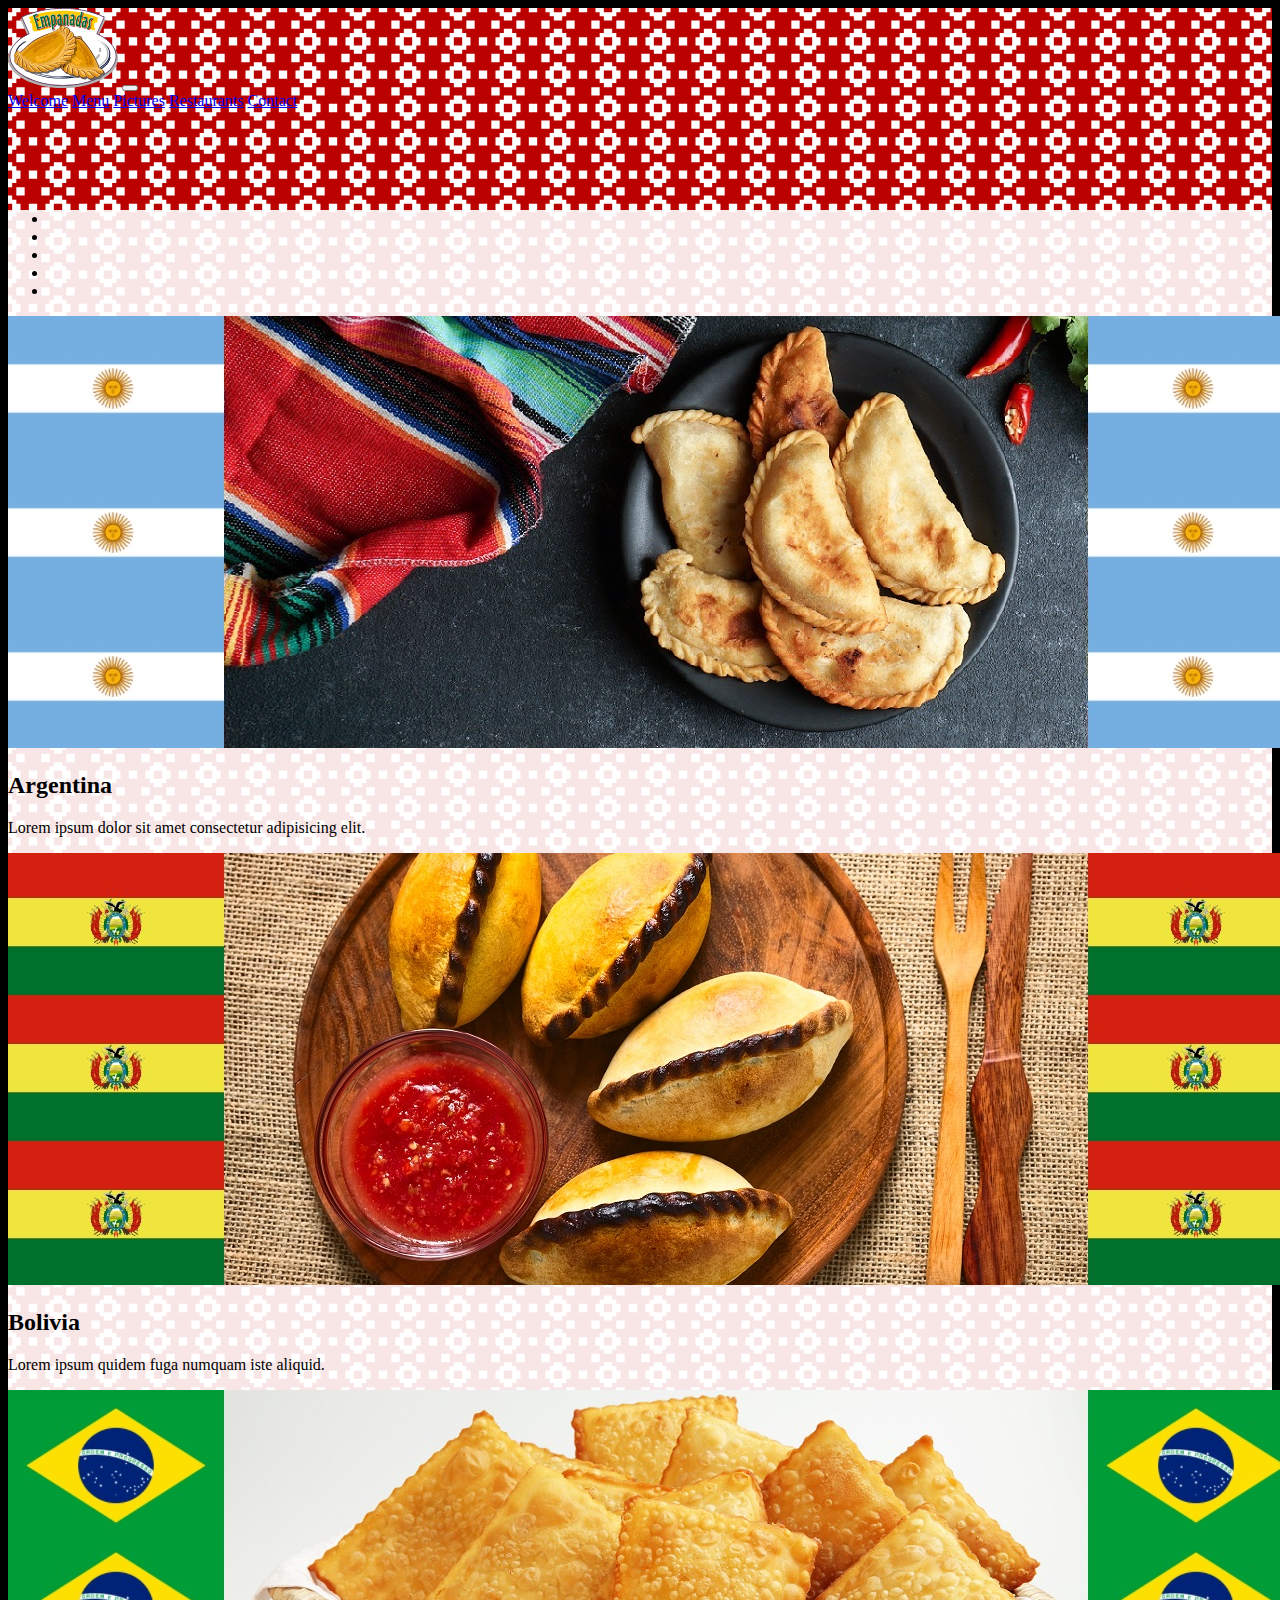
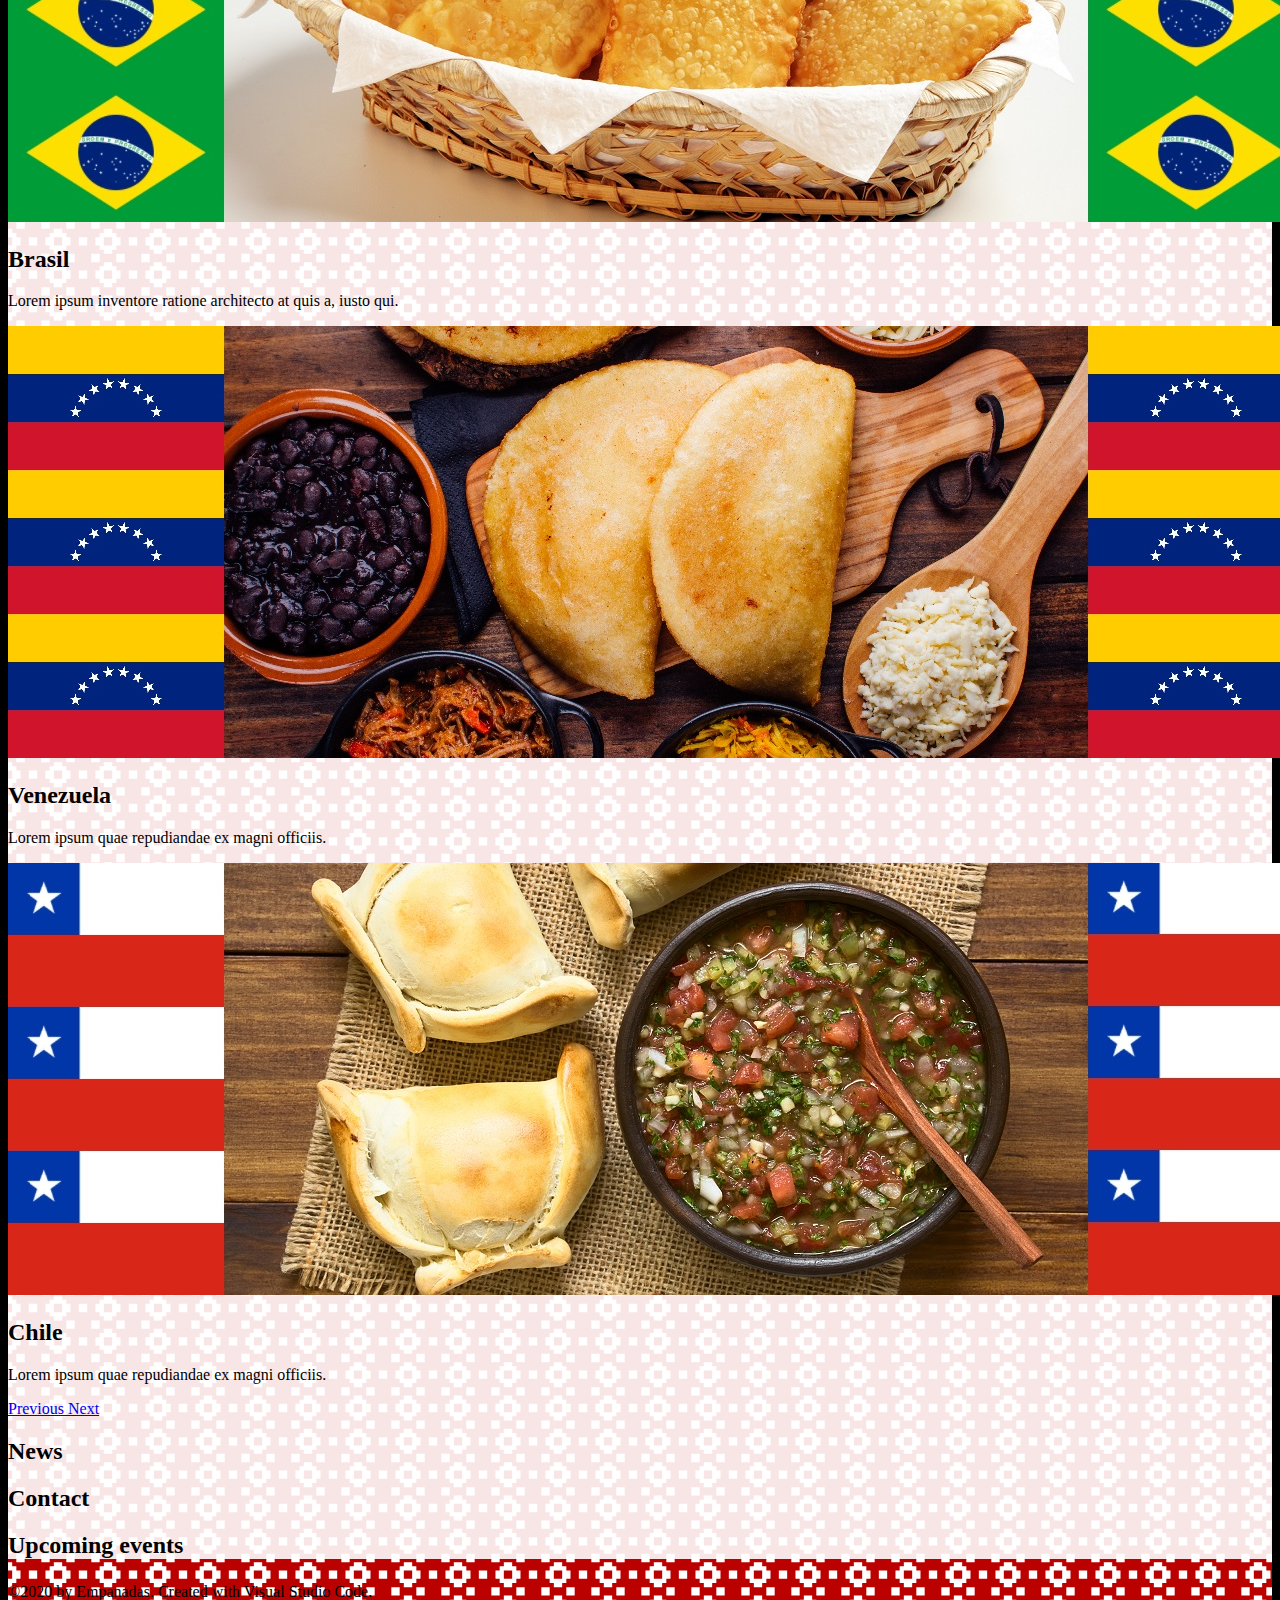
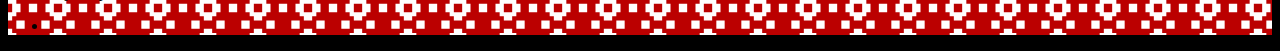
==== contact.html @ b18eea95 "Update to BS5beta" ====
<!DOCTYPE html>
<html lang="en">
    <head>
        <title>Empanadas Restaurant</title>
        <meta charset="utf-8" />

        <link rel="apple-touch-icon" sizes="180x180" href="apple-touch-icon.png">
        <link rel="icon" type="image/png" sizes="32x32" href="favicon-32x32.png">
        <link rel="icon" type="image/png" sizes="16x16" href="favicon-16x16.png">
        <link rel="manifest" href="site.webmanifest">

        <meta name="viewport" content="width=device-width, initial-scale=1.0">
        <link href="https://cdn.jsdelivr.net/npm/bootstrap@5.0.0-beta1/dist/css/bootstrap.min.css" rel="stylesheet" integrity="sha384-giJF6kkoqNQ00vy+HMDP7azOuL0xtbfIcaT9wjKHr8RbDVddVHyTfAAsrekwKmP1" crossorigin="anonymous">
        <link rel="stylesheet" href="https://cdnjs.cloudflare.com/ajax/libs/font-awesome/5.15.2/css/all.min.css" integrity="sha512-HK5fgLBL+xu6dm/Ii3z4xhlSUyZgTT9tuc/hSrtw6uzJOvgRr2a9jyxxT1ely+B+xFAmJKVSTbpM/CuL7qxO8w==" crossorigin="anonymous" />
        <link rel="stylesheet" href="style.css" />
        
    </head>

    <body class="container bg-image">

        <header class="container d-flex justify-content-center bg-light fixed-top">
            <nav class="navbar navbar-expand-md navbar-light bg-light d-flex">
                <a class="navbar-brand" href="#top"><img src="images/logo.svg" height="80px" alt="Logo Empanadas"></a>
                <button class="navbar-toggler" type="button" data-bs-toggle="collapse" data-bs-target="#navbarMenu" aria-controls="navbarMenu" aria-expanded="false" aria-label="Toggle navigation">
                    <span class="navbar-toggler-icon"></span>
                </button>
                <div class="collapse navbar-collapse" id="navbarMenu">
                    <div class="navbar-nav">
                        <a class="nav-item nav-link m-auto" href="index.html">Welcome</a>
                        <a class="nav-item nav-link m-auto" href="menu.html">Menu</a>
                        <a class="nav-item nav-link m-auto" href="pictures.html">Pictures</a>
                        <a class="nav-item nav-link m-auto" href="restaurants.html">Restaurants</a>
                        <a class="nav-item nav-link m-auto active" aria-current="page" href="contact.html">Contact</a>
                    </div>
                </div>
            </nav>
        </header>

        <main class="mask"> 
            <section id=banner>
                <div id="carouselBanner" class="carousel slide carousel-fade" data-bs-ride="carousel">
                    <!--INDICATORS-->
                    <ul class="carousel-indicators">
                        <li data-bs-target="#carouselBanner" data-bs-slide-to="0"></li>
                        <li data-bs-target="#carouselBanner" data-bs-slide-to="1"></li>
                        <li data-bs-target="#carouselBanner" data-bs-slide-to="2" class="active"></li>
                        <li data-bs-target="#carouselBanner" data-bs-slide-to="3"></li>
                        <li data-bs-target="#carouselBanner" data-bs-slide-to="4"></li>
                    </ul>
                    <!-- SLIDESHOW -->
                    <div class="carousel-inner">
                        <div class="carousel-item">
                            <img class="img-fluid w-100" src="images/empanada_tucumana_argentina-md.jpg" alt="Empanada Tucumana Argentina"/>
                            <div class="carousel-caption d-none d-md-block">
                                <h2>Argentina</h2>
                                <p>Lorem ipsum dolor sit amet consectetur adipisicing elit.</p>
                              </div>
                        </div>
                        <div class="carousel-item">
                            <img class="img-fluid w-100" src="images/empanada_saltena_bolivia-md.jpg" alt="Empanada Saltena Bolivia" />
                            <div class="carousel-caption d-none d-md-block">
                                <h2>Bolivia</h2>
                                <p>Lorem ipsum quidem fuga numquam iste aliquid.</p>
                              </div>
                        </div>
                        <div class="carousel-item active">
                            <img class="img-fluid w-100" src="images/empanada_pastel_brasil-md.jpg" alt="Empanada Pastel Brasil" />
                            <div class="carousel-caption d-none d-md-block">
                                <h2>Brasil</h2>
                                <p>Lorem ipsum inventore ratione architecto at quis a, iusto qui.</p>
                              </div>
                        </div>
                        <div class="carousel-item">
                            <img class="img-fluid w-100" src="images/empanada_pabelloncriollo_venezuela-md.jpg" alt="Empanada Pabellon Criollo Venezuela" />
                            <div class="carousel-caption d-none d-md-block">
                                <h2>Venezuela</h2>
                                <p>Lorem ipsum quae repudiandae ex magni officiis.</p>
                              </div>
                        </div>
                        <div class="carousel-item">
                            <img class="img-fluid w-100" src="images/empanada_pino_chile-md.jpg" alt="Empanada Pino Chile" />
                            <div class="carousel-caption d-none d-md-block">
                                <h2>Chile</h2>
                                <p>Lorem ipsum quae repudiandae ex magni officiis.</p>
                              </div>
                        </div>
                    </div>
                    <!--CONTROLS-->
                    <a class="carousel-control-prev" href="#carouselBanner" role="button" data-bs-slide="prev">
                        <span class="carousel-control-prev-icon" aria-hidden="true"></span>
                        <span class="sr-only">Previous</span>
                    </a>
                    <a class="carousel-control-next" href="#carouselBanner" role="button" data-bs-slide="next">
                        <span class="carousel-control-next-icon" aria-hidden="true"></span>
                        <span class="sr-only">Next</span>
                    </a>
                </div>
            </section>

            <section class="container" id=middle>
                <div class="row text-dark">
                    <aside class="col-12 col-md-3 order-2 order-md-1 p-2" id=news>
                        <h2 class="text-center">News</h2>
                    </aside>
                    <article class="col-12 col-md order-1 order-md-2 p-2" id=aboutus>
                        <div class="row">
                            <h2 class="text-center">Contact</h2>
                        </div>
                    </article>
                    <aside class="col-12 col-md-3 order-3 order-md-3 p-2" id=events>
                        <h2 class="text-center">Upcoming events</h2>
                    </aside>
                </div>
            </section>
        </main>

        <footer class="container bg-light fixed-bottom">
            <div class="row text-center">
                <div class="col text-dark">
                    <p>©2020 by Empanadas. Created with Visual Studio Code.</p>
                </div>
                <div class="col text-dark">
                    <ul class="list-unstyled list-inline">
                        <li class="list-inline-item">
                            <a class="btn-floating btn-sm text-dark" href="https://www.facebook.com"><i class="fab fa-facebook"></i></a>
                            <a class="btn-floating btn-sm text-dark" href="https://www.twitter.com"><i class="fab fa-twitter"></i></a>
                            <a class="btn-floating btn-sm text-dark" href="https://www.instagram.com"><i class="fab fa-instagram"></i></a>
                            <a class="btn-floating btn-sm text-dark" href="https://www.youtube.com"><i class="fab fa-youtube"></i></a>
                        </li>
                    </ul>
                </div>
            </div>
        </footer>

        <script src="https://code.jquery.com/jquery-3.2.1.slim.min.js" integrity="sha384-KJ3o2DKtIkvYIK3UENzmM7KCkRr/rE9/Qpg6aAZGJwFDMVNA/GpGFF93hXpG5KkN" crossorigin="anonymous"></script>
        <script src="https://cdn.jsdelivr.net/npm/@popperjs/core@2.5.4/dist/umd/popper.min.js" integrity="sha384-q2kxQ16AaE6UbzuKqyBE9/u/KzioAlnx2maXQHiDX9d4/zp8Ok3f+M7DPm+Ib6IU" crossorigin="anonymous"></script>
        <script src="https://cdn.jsdelivr.net/npm/bootstrap@5.0.0-beta1/dist/js/bootstrap.min.js" integrity="sha384-pQQkAEnwaBkjpqZ8RU1fF1AKtTcHJwFl3pblpTlHXybJjHpMYo79HY3hIi4NKxyj" crossorigin="anonymous"></script>
    </body>
</html>
---- style.css ----
html {
    background: black;
}
body {
    background: url(images/background_inca.svg);
    background-repeat: repeat;
    background-size: 200px 200px;
}

main {
    margin-top: 100px;
    margin-bottom: 24px;
}


@media screen and (max-width: 767.98px) {
    main {
      margin-top: 106px;
      margin-bottom:88px;
    }
}

.mask {
    background-color: rgba(255, 255, 255, 0.9)
}
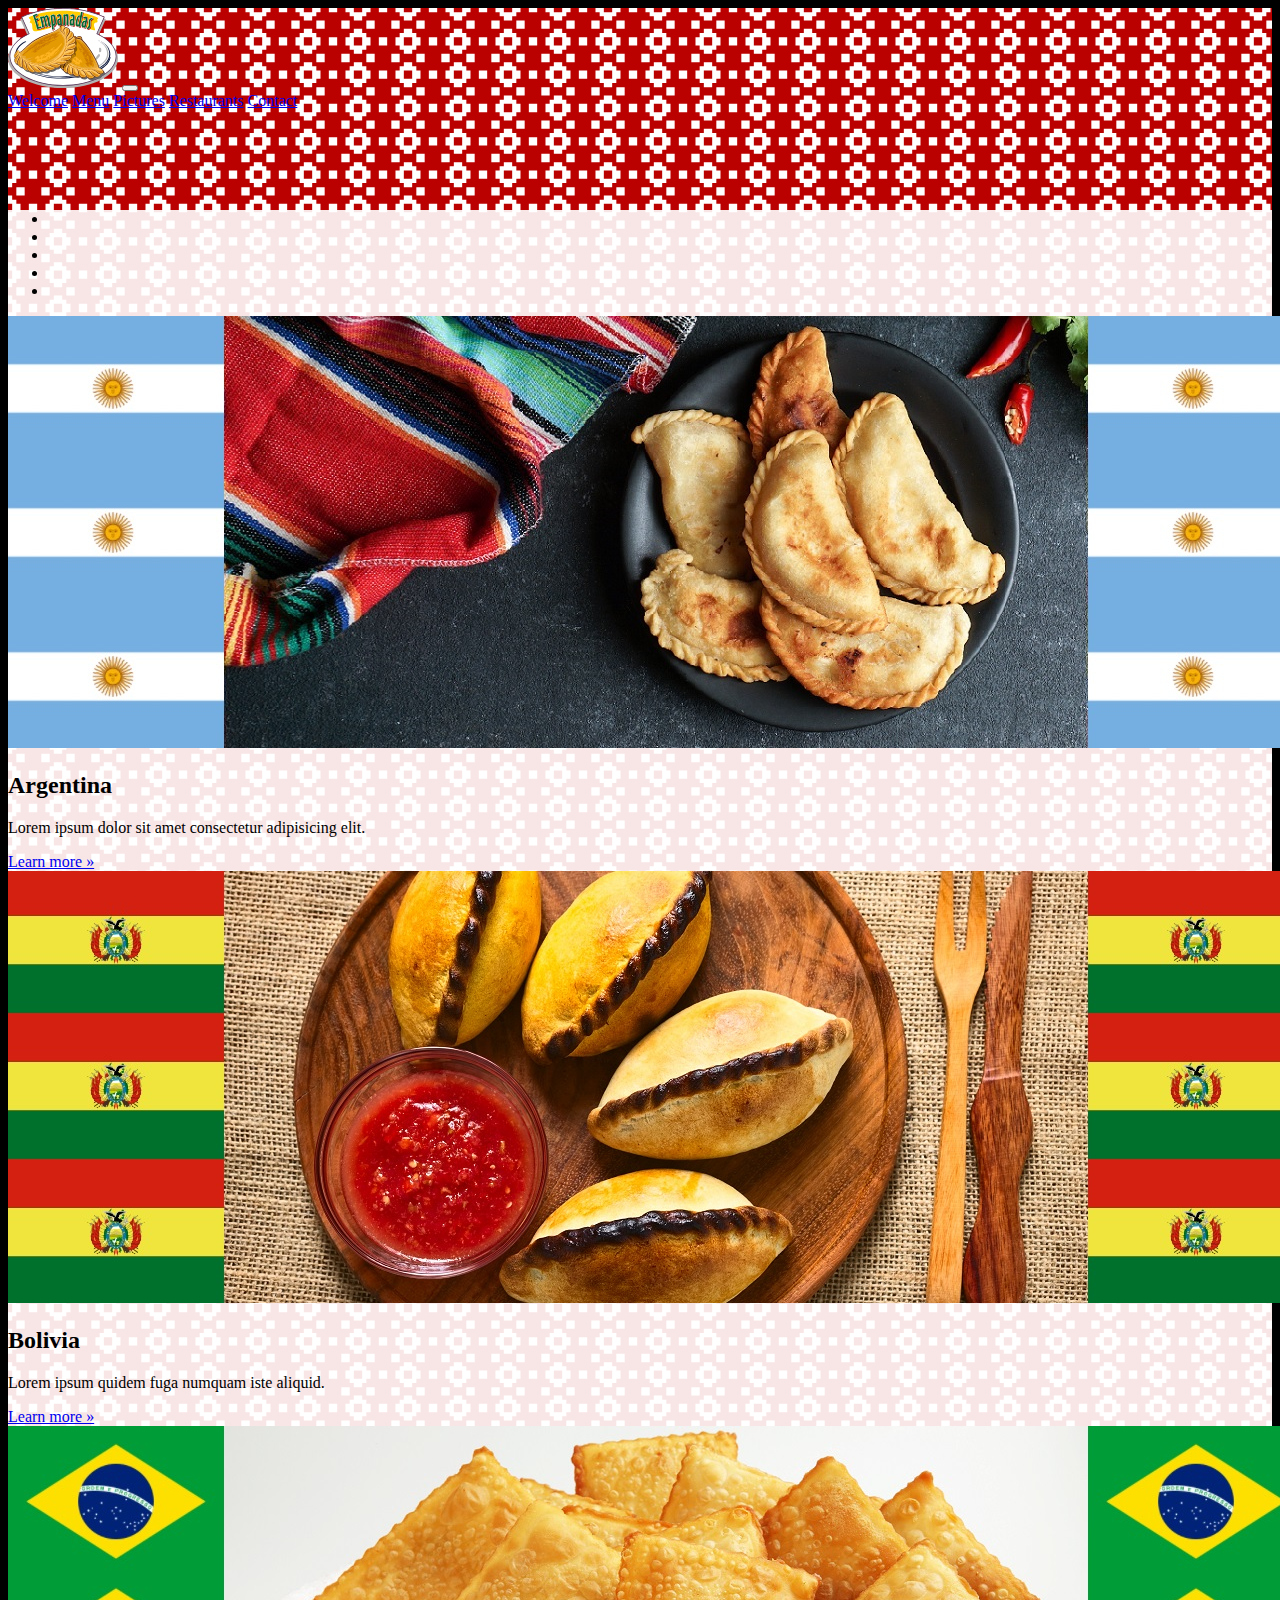
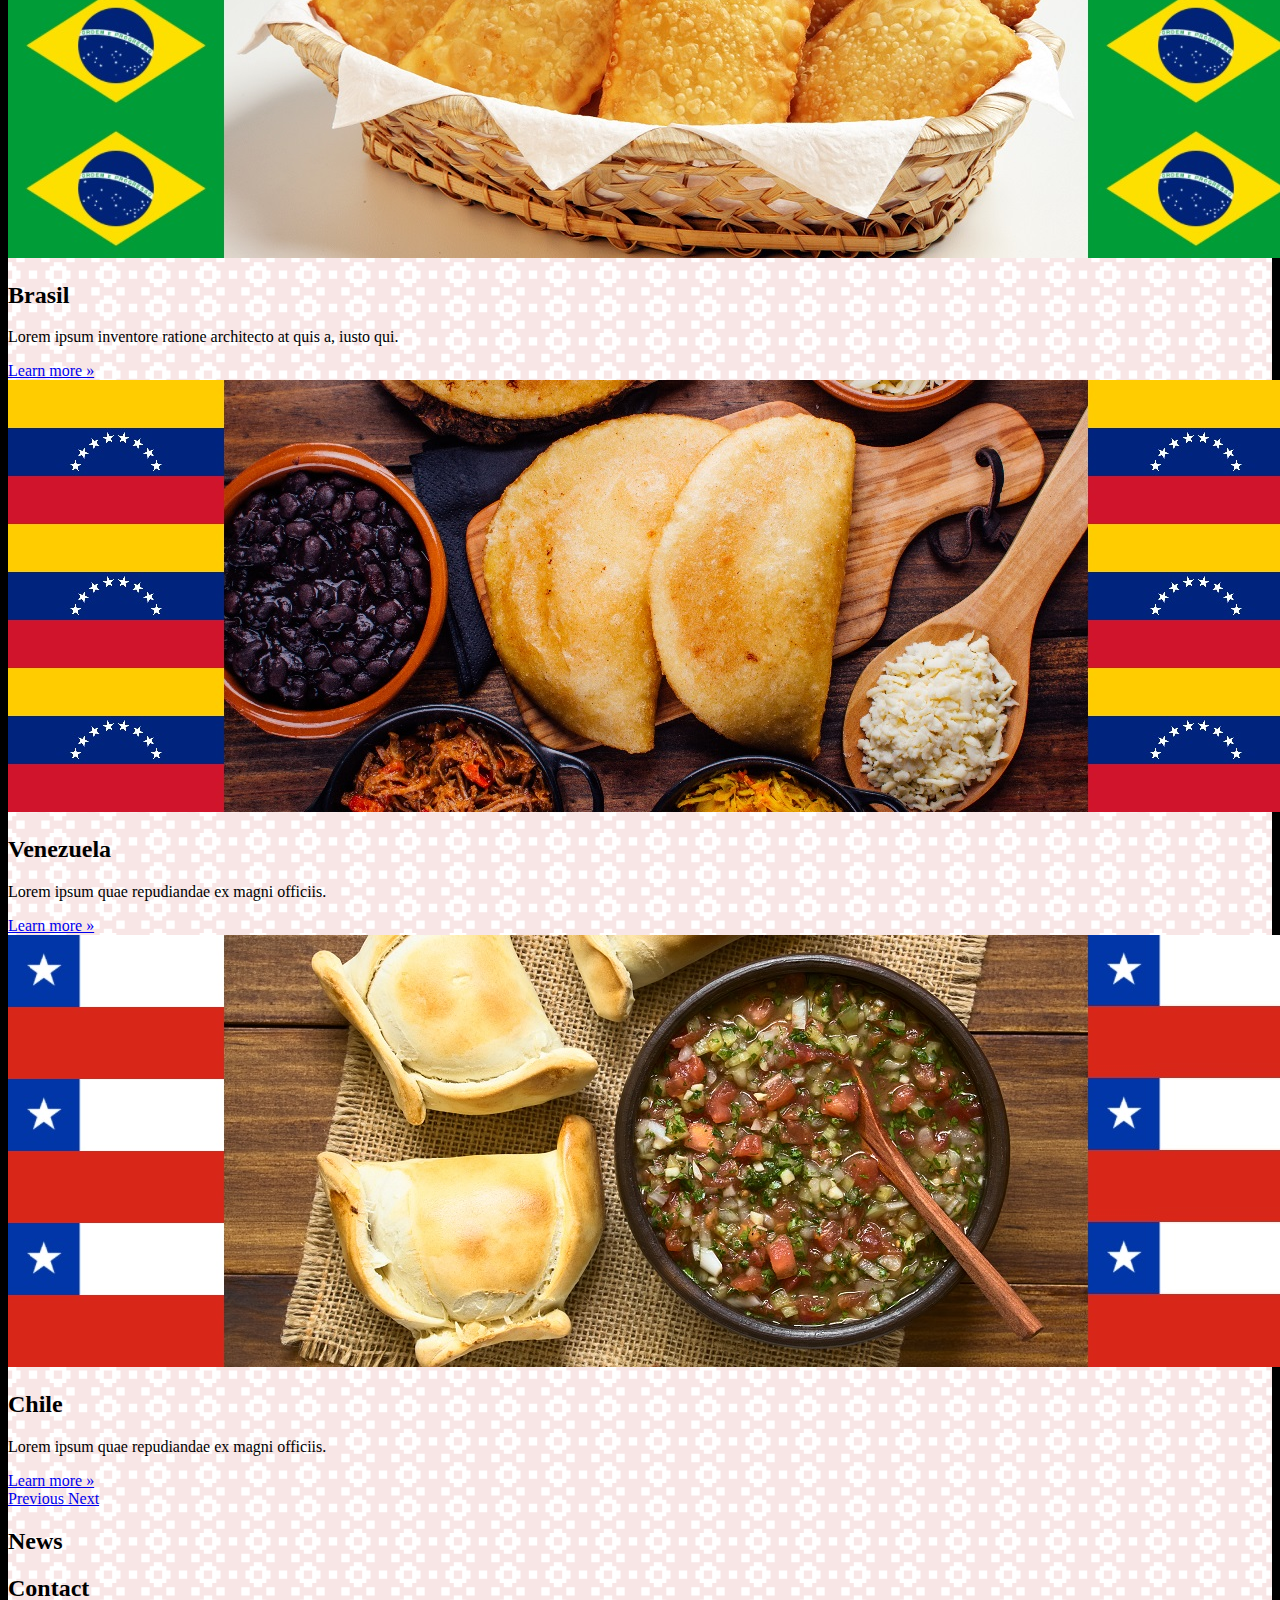
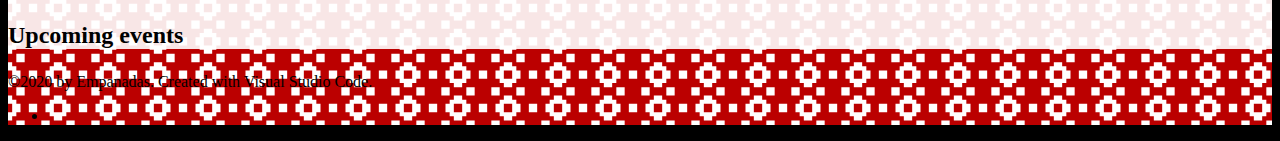
==== commit 7b27b5d2: "Add content to Events, News and Pictures with pagination" ====
--- a/contact.html
+++ b/contact.html
@@ -4,10 +4,10 @@
         <title>Empanadas Restaurant</title>
         <meta charset="utf-8" />
 
-        <link rel="apple-touch-icon" sizes="180x180" href="apple-touch-icon.png">
-        <link rel="icon" type="image/png" sizes="32x32" href="favicon-32x32.png">
-        <link rel="icon" type="image/png" sizes="16x16" href="favicon-16x16.png">
-        <link rel="manifest" href="site.webmanifest">
+        <link rel="apple-touch-icon" sizes="180x180" href="icons/apple-touch-icon.png">
+        <link rel="icon" type="image/png" sizes="32x32" href="icons/favicon-32x32.png">
+        <link rel="icon" type="image/png" sizes="16x16" href="icons/favicon-16x16.png">
+        <link rel="manifest" href="icons/site.webmanifest">
 
         <meta name="viewport" content="width=device-width, initial-scale=1.0">
         <link href="https://cdn.jsdelivr.net/npm/bootstrap@5.0.0-beta1/dist/css/bootstrap.min.css" rel="stylesheet" integrity="sha384-giJF6kkoqNQ00vy+HMDP7azOuL0xtbfIcaT9wjKHr8RbDVddVHyTfAAsrekwKmP1" crossorigin="anonymous">
@@ -37,14 +37,14 @@
         </header>
 
         <main class="mask"> 
-            <section id=banner>
+            <section id=jumbotron>
                 <div id="carouselBanner" class="carousel slide carousel-fade" data-bs-ride="carousel">
                     <!--INDICATORS-->
                     <ul class="carousel-indicators">
                         <li data-bs-target="#carouselBanner" data-bs-slide-to="0"></li>
                         <li data-bs-target="#carouselBanner" data-bs-slide-to="1"></li>
-                        <li data-bs-target="#carouselBanner" data-bs-slide-to="2" class="active"></li>
-                        <li data-bs-target="#carouselBanner" data-bs-slide-to="3"></li>
+                        <li data-bs-target="#carouselBanner" data-bs-slide-to="2"></li>
+                        <li data-bs-target="#carouselBanner" data-bs-slide-to="3" class="active"></li>
                         <li data-bs-target="#carouselBanner" data-bs-slide-to="4"></li>
                     </ul>
                     <!-- SLIDESHOW -->
@@ -52,36 +52,41 @@
                         <div class="carousel-item">
                             <img class="img-fluid w-100" src="images/empanada_tucumana_argentina-md.jpg" alt="Empanada Tucumana Argentina"/>
                             <div class="carousel-caption d-none d-md-block">
-                                <h2>Argentina</h2>
+                                <h2 class="display-3">Argentina</h2>
                                 <p>Lorem ipsum dolor sit amet consectetur adipisicing elit.</p>
+                                <a class="btn btn-light btn-md" href="index.html#argentina" role="button">Learn more »</a>
                               </div>
                         </div>
                         <div class="carousel-item">
                             <img class="img-fluid w-100" src="images/empanada_saltena_bolivia-md.jpg" alt="Empanada Saltena Bolivia" />
                             <div class="carousel-caption d-none d-md-block">
-                                <h2>Bolivia</h2>
+                                <h2 class="display-3">Bolivia</h2>
                                 <p>Lorem ipsum quidem fuga numquam iste aliquid.</p>
+                                <a class="btn btn-light btn-md" href="index.html#bolivia" role="button">Learn more »</a>
+                              </div>
+                        </div>
+                        <div class="carousel-item">
+                            <img class="img-fluid w-100" src="images/empanada_pastel_brasil-md.jpg" alt="Empanada Pastel Brasil" />
+                            <div class="carousel-caption d-none d-md-block">
+                                <h2 class="display-3">Brasil</h2>
+                                <p>Lorem ipsum inventore ratione architecto at quis a, iusto qui.</p>
+                                <a class="btn btn-light btn-md" href="index.html#brasil" role="button">Learn more »</a>
                               </div>
                         </div>
                         <div class="carousel-item active">
-                            <img class="img-fluid w-100" src="images/empanada_pastel_brasil-md.jpg" alt="Empanada Pastel Brasil" />
-                            <div class="carousel-caption d-none d-md-block">
-                                <h2>Brasil</h2>
-                                <p>Lorem ipsum inventore ratione architecto at quis a, iusto qui.</p>
-                              </div>
-                        </div>
-                        <div class="carousel-item">
                             <img class="img-fluid w-100" src="images/empanada_pabelloncriollo_venezuela-md.jpg" alt="Empanada Pabellon Criollo Venezuela" />
                             <div class="carousel-caption d-none d-md-block">
-                                <h2>Venezuela</h2>
+                                <h2 class="display-3">Venezuela</h2>
                                 <p>Lorem ipsum quae repudiandae ex magni officiis.</p>
+                                <a class="btn btn-light btn-md" href="index.html#venezuela" role="button">Learn more »</a>
                               </div>
                         </div>
                         <div class="carousel-item">
                             <img class="img-fluid w-100" src="images/empanada_pino_chile-md.jpg" alt="Empanada Pino Chile" />
                             <div class="carousel-caption d-none d-md-block">
-                                <h2>Chile</h2>
+                                <h2 class="display-3">Chile</h2>
                                 <p>Lorem ipsum quae repudiandae ex magni officiis.</p>
+                                <a class="btn btn-light btn-md" href="index.html#chile" role="button">Learn more »</a>
                               </div>
                         </div>
                     </div>
--- a/style.css
+++ b/style.css
@@ -16,7 +16,7 @@
 @media screen and (max-width: 767.98px) {
     main {
       margin-top: 106px;
-      margin-bottom:88px;
+      margin-bottom: 64px;
     }
 }
 
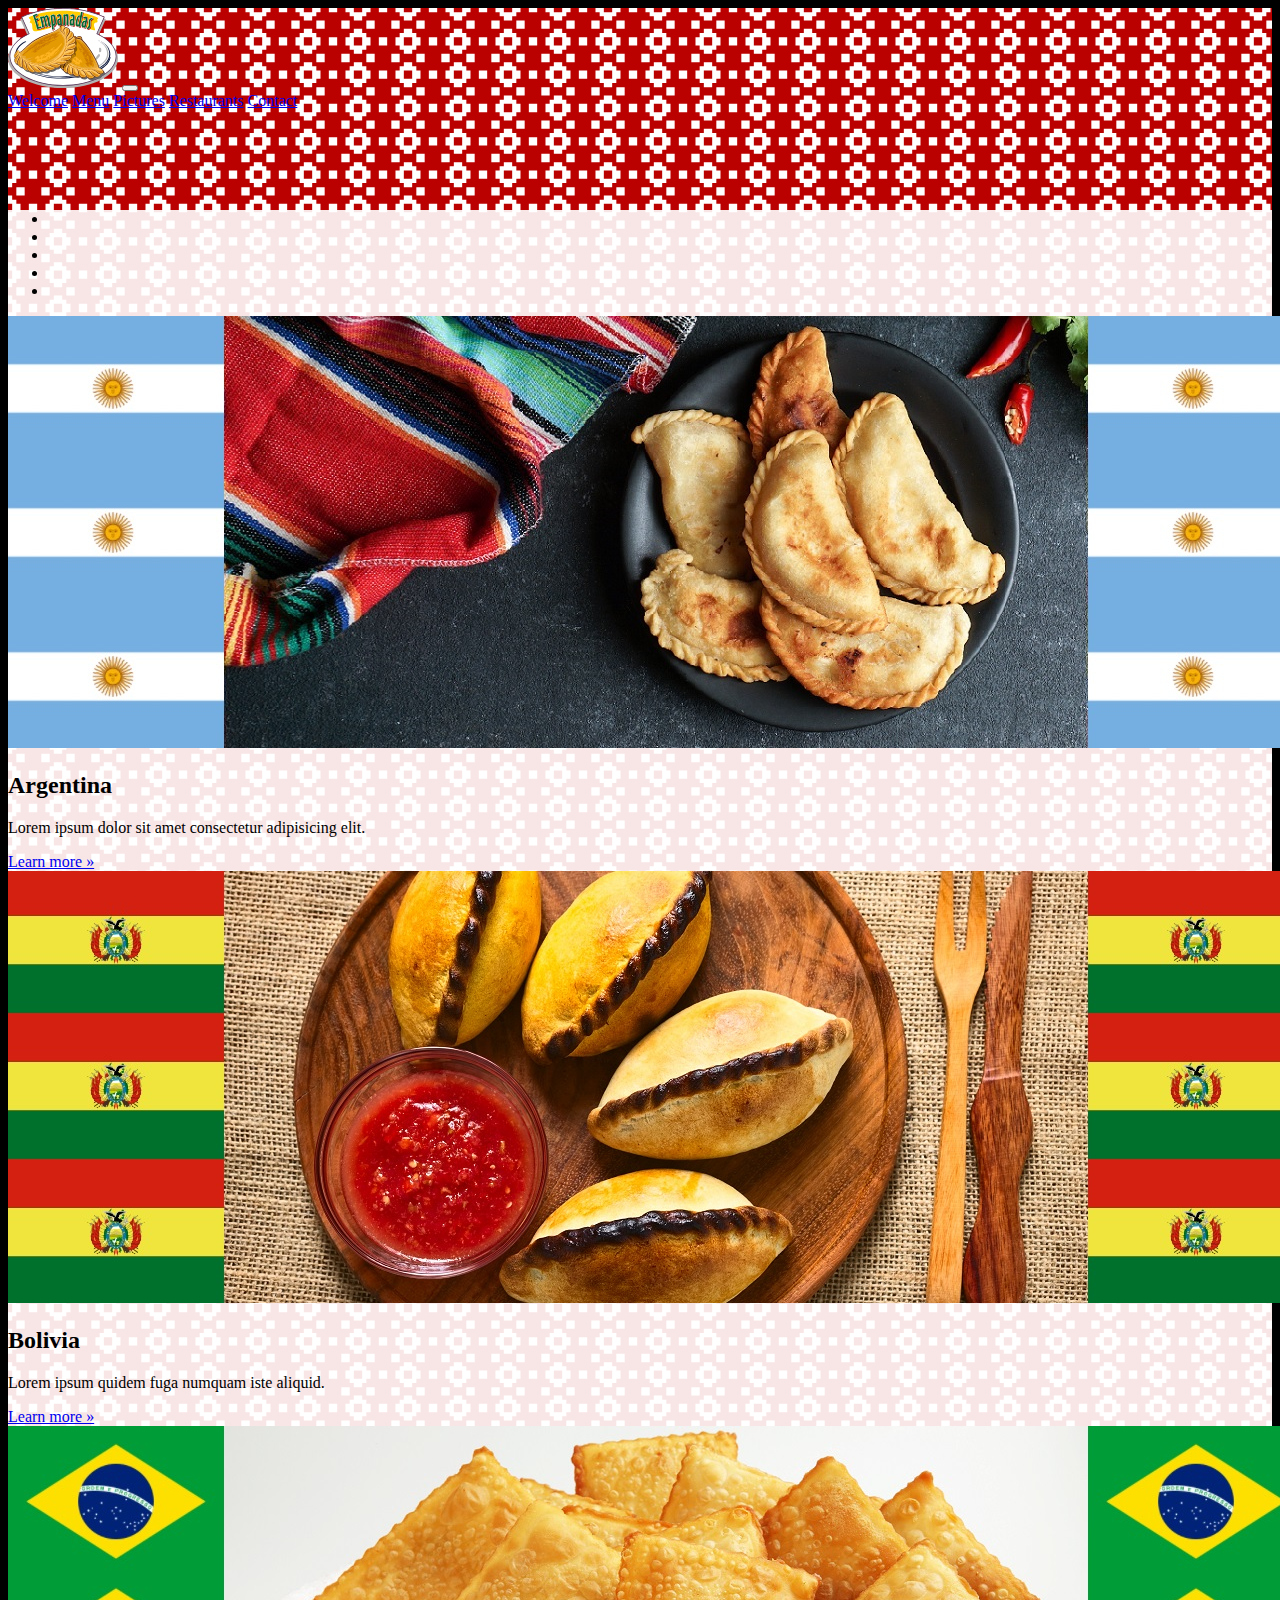
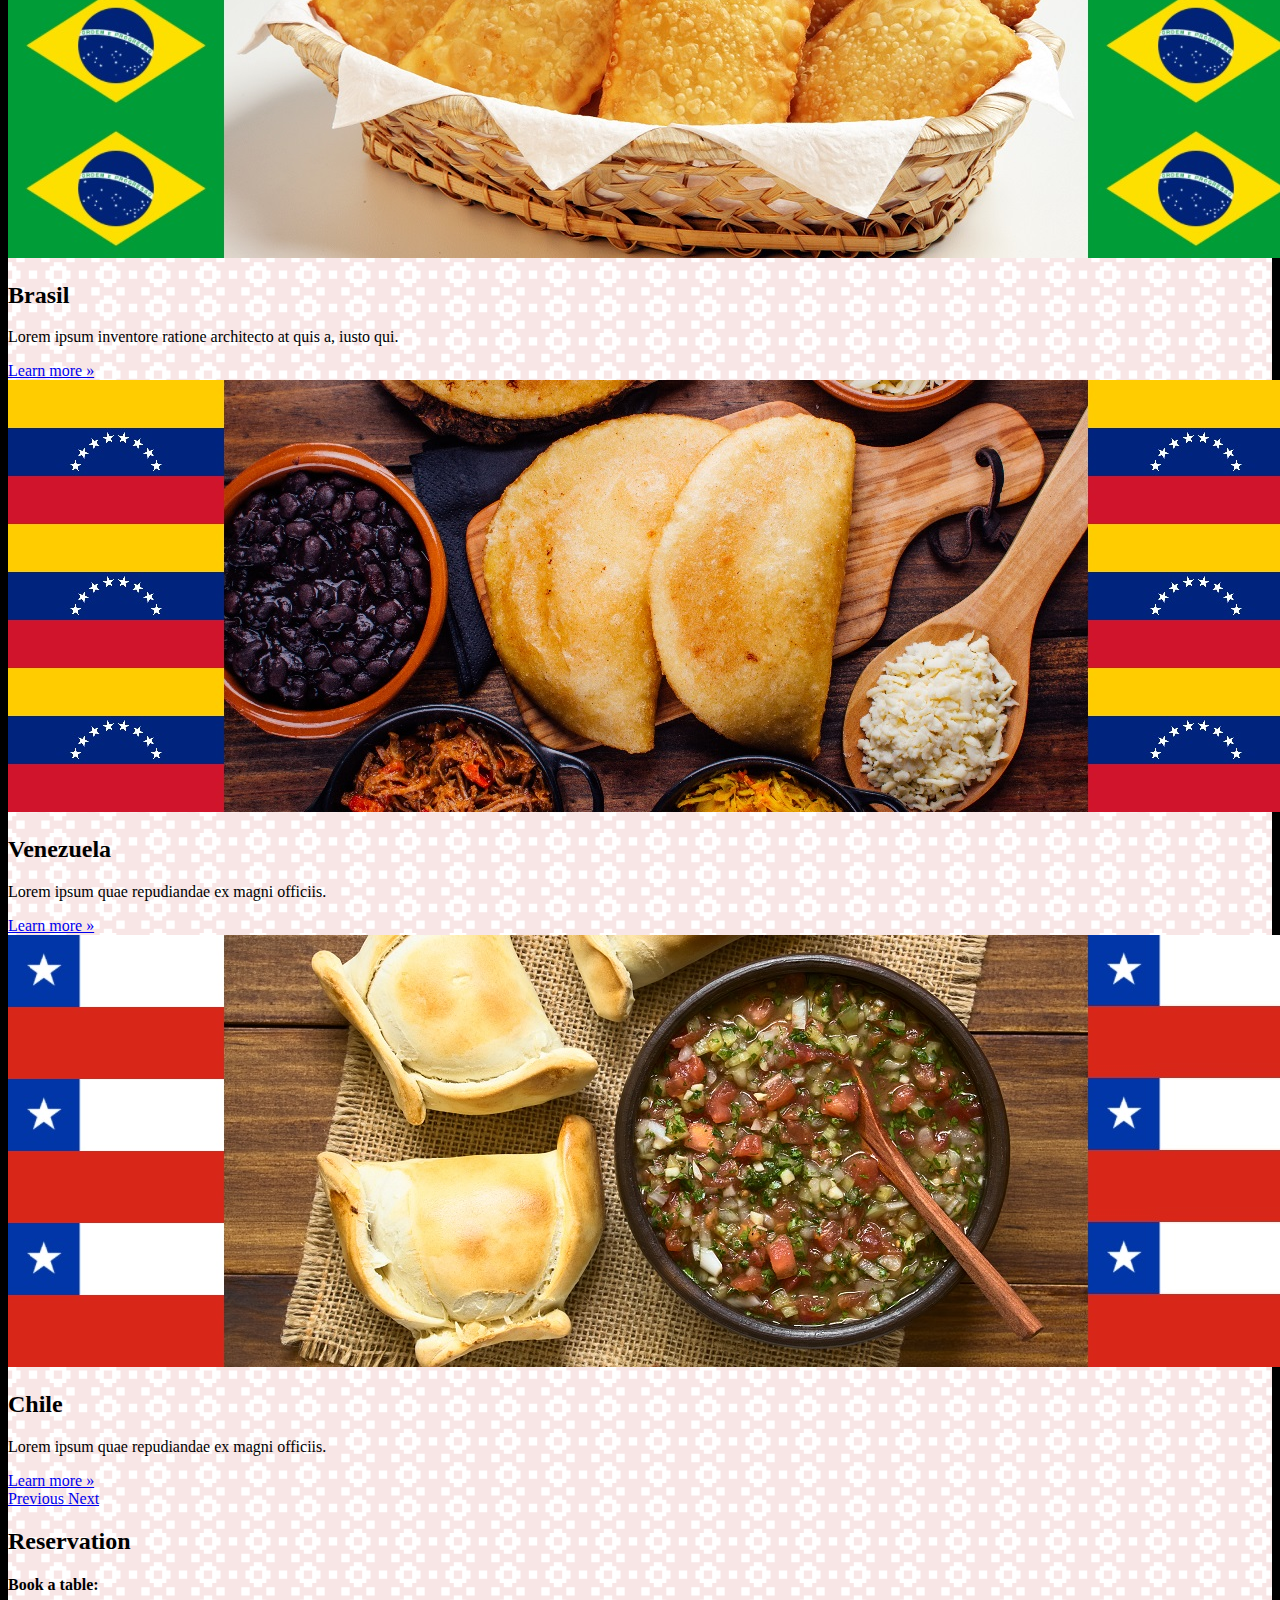
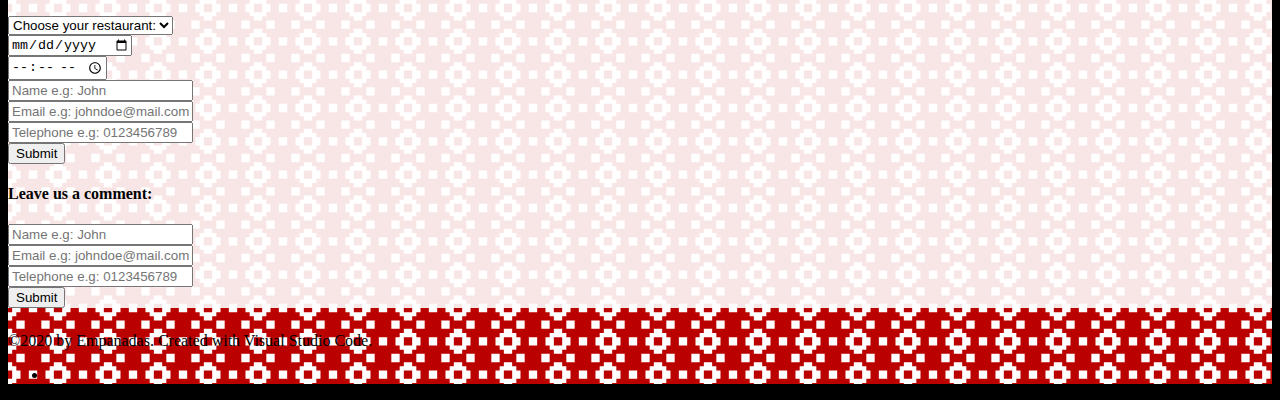
==== commit dc1c1e88: "Add Forms" ====
--- a/contact.html
+++ b/contact.html
@@ -38,7 +38,7 @@
 
         <main class="mask"> 
             <section id=jumbotron>
-                <div id="carouselBanner" class="carousel slide carousel-fade" data-bs-ride="carousel">
+                <div id="carouselBanner" class="carousel slide carousel-fade shadow" data-bs-ride="carousel">
                     <!--INDICATORS-->
                     <ul class="carousel-indicators">
                         <li data-bs-target="#carouselBanner" data-bs-slide-to="0"></li>
@@ -103,18 +103,50 @@
             </section>
 
             <section class="container" id=middle>
-                <div class="row text-dark">
-                    <aside class="col-12 col-md-3 order-2 order-md-1 p-2" id=news>
-                        <h2 class="text-center">News</h2>
-                    </aside>
-                    <article class="col-12 col-md order-1 order-md-2 p-2" id=aboutus>
-                        <div class="row">
-                            <h2 class="text-center">Contact</h2>
-                        </div>
+                <article class="row text-dark p-2 d-flex justify-content-around" id="reservation">
+                    <h2 class="text-center">Reservation</h2>
+                    <article class="col-12 col-md-5 mb-3">
+                        <h4>Book a table:</h4>
+                        <form>
+                            <select class="form-select mb-2" aria-label="Choose Restaurant" required>
+                                <option selected disabled>Choose your restaurant:</option>
+                                <option value="1">Brussels</option>
+                                <option value="2">Antwerp</option>
+                                <option value="3">Liège</option>
+                            </select>
+                            <div class="mb-1">
+                                <input class="form-control" type="date" placeholder="Date" id="date" min="2021-03-01" required>
+                            </div>
+                            <div class="mb-1">
+                                <input class="form-control" type="time" placeholder="Time" id="time" min="11:00" max="22:30" required>
+                            </div>
+                            <div class="mb-1">
+                                <input class="form-control" type="text" placeholder="Name e.g: John" id="name" required>
+                            </div>
+                            <div class="mb-1">
+                                <input class="form-control" type="email" placeholder="Email e.g: johndoe@mail.com" id="email" required>
+                            </div>
+                            <div class="mb-1">
+                                <input class="form-control" type="tel" placeholder="Telephone e.g: 0123456789" id="telephone" pattern="0[1-9]{3}[0-9]{6}"required>
+                            </div>
+                            <button type="submit" class="btn btn-primary">Submit</button>
+                          </form>
                     </article>
-                    <aside class="col-12 col-md-3 order-3 order-md-3 p-2" id=events>
-                        <h2 class="text-center">Upcoming events</h2>
-                    </aside>
+                    <article class="col-12 col-md-5 mb-3">
+                        <h4>Leave us a comment:</h4>
+                        <form>
+                            <div class="mb-1">
+                                <input class="form-control" type="text" placeholder="Name e.g: John" id="name" required>
+                            </div>
+                            <div class="mb-1">
+                                <input class="form-control" type="email" placeholder="Email e.g: johndoe@mail.com" id="email" required>
+                            </div>
+                            <div class="mb-1">
+                                <input class="form-control" type="tel" placeholder="Telephone e.g: 0123456789" id="telephone" pattern="0[1-9]{3}[0-9]{6}">
+                            </div>
+                            <button type="submit" class="btn btn-primary">Submit</button>
+                          </form>
+                    </article>
                 </div>
             </section>
         </main>
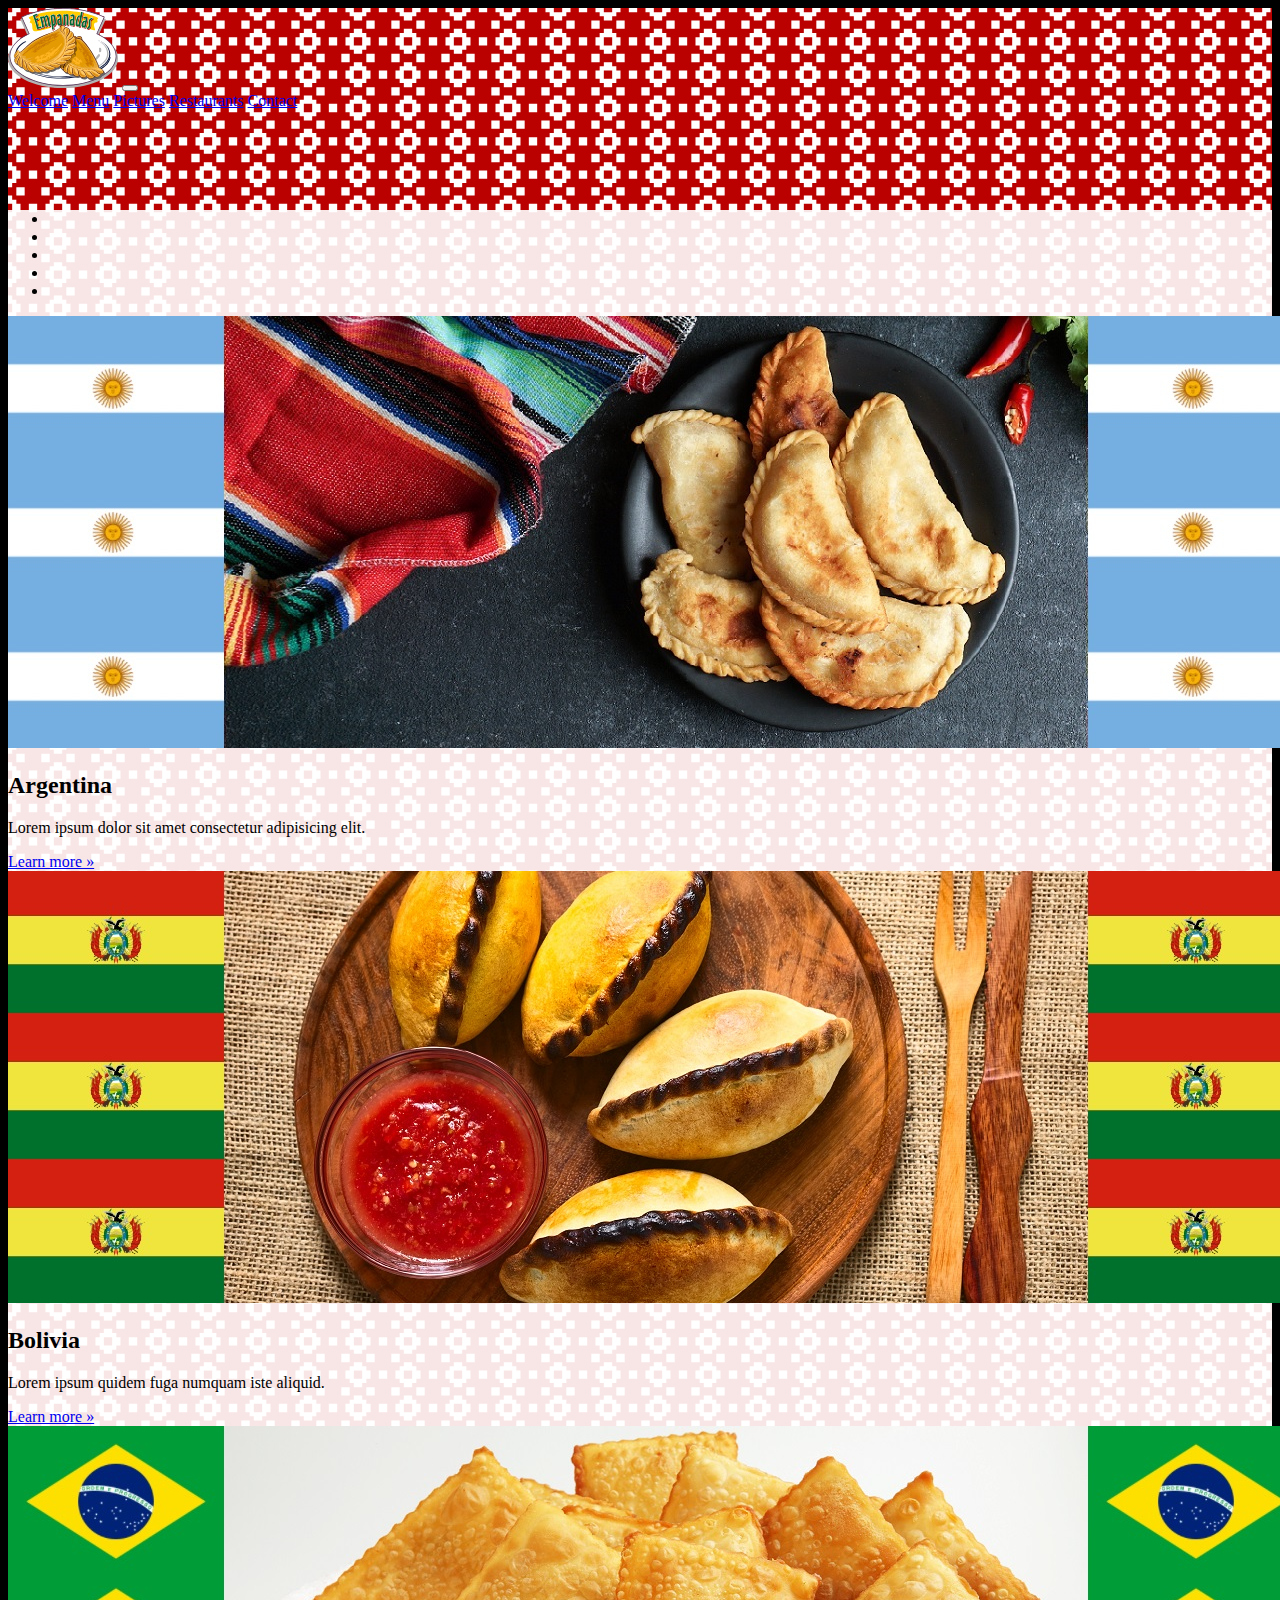
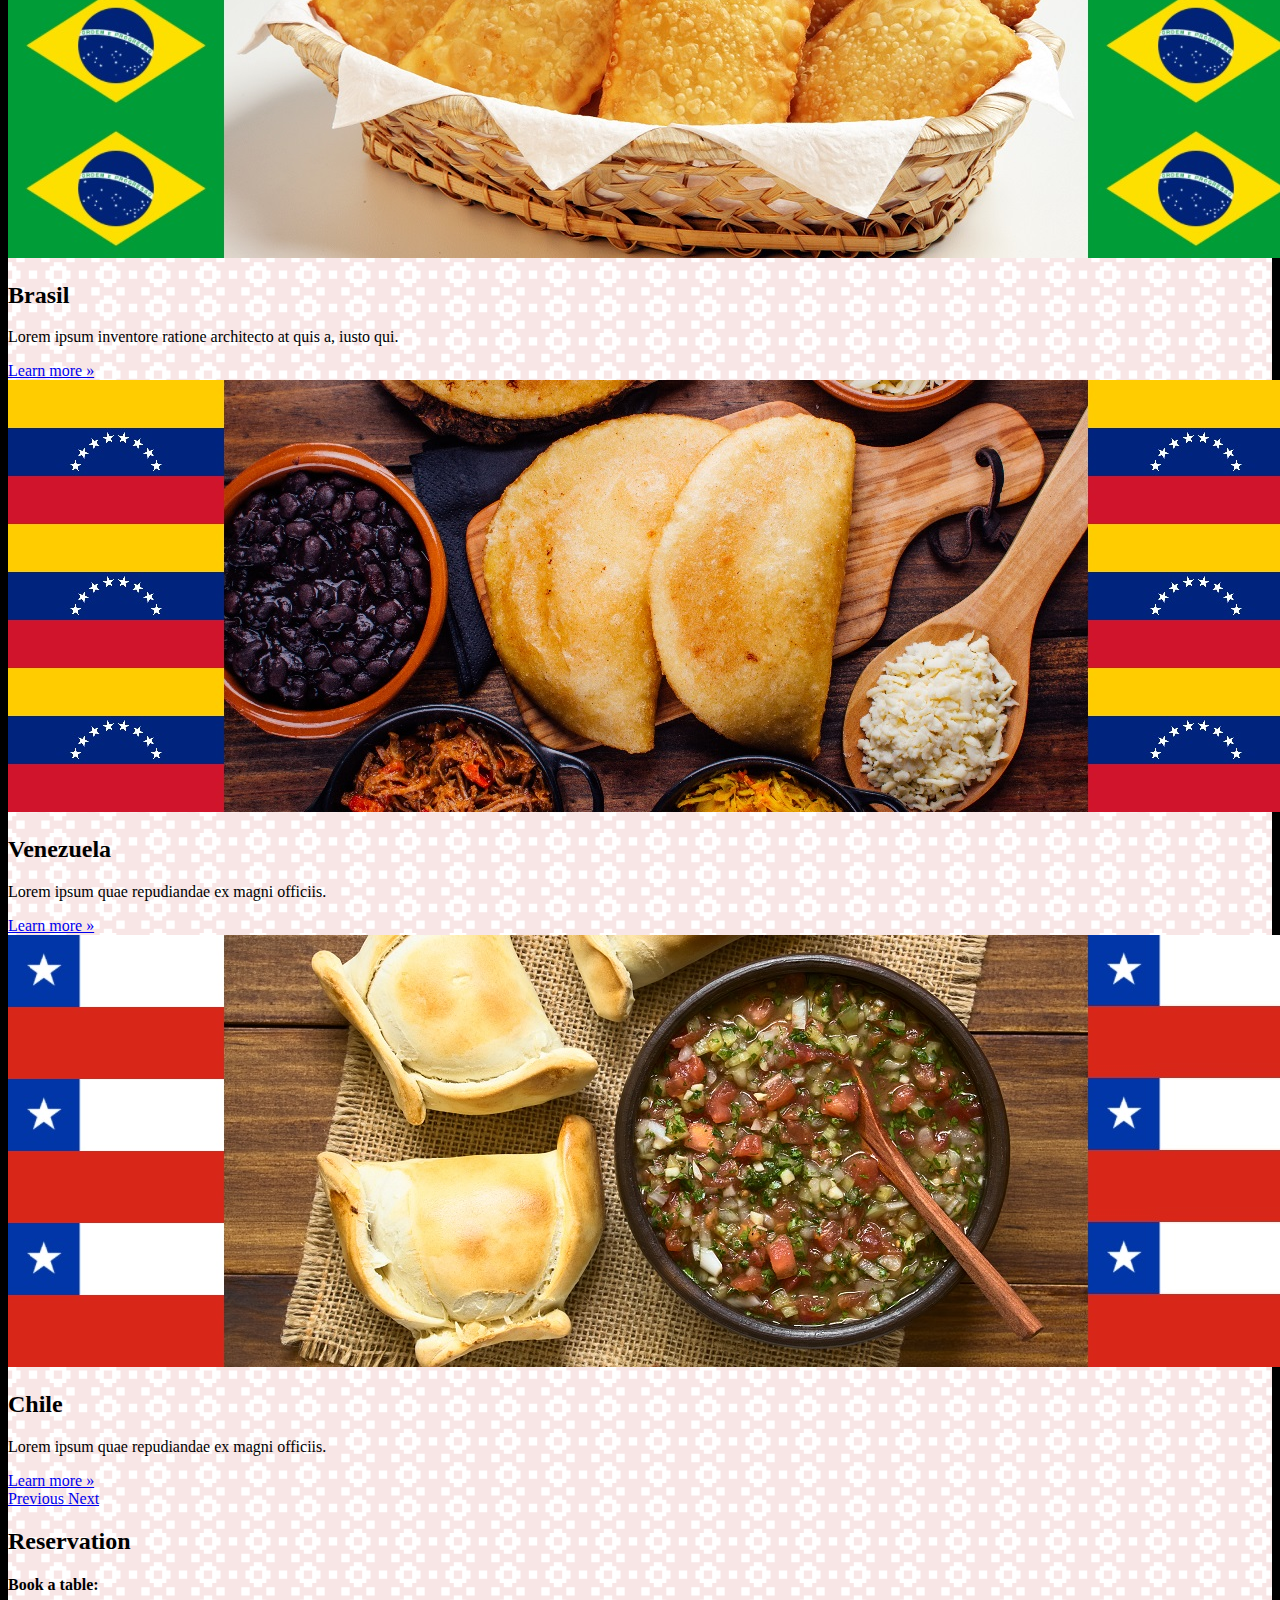
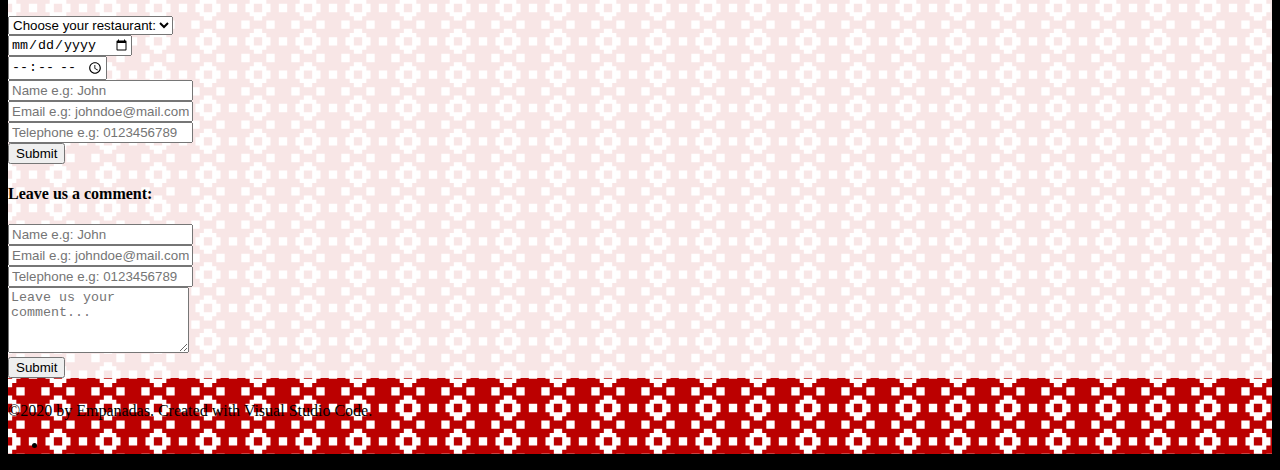
==== commit 9dda54ba: "Add textarea to contact" ====
--- a/contact.html
+++ b/contact.html
@@ -144,7 +144,11 @@
                             <div class="mb-1">
                                 <input class="form-control" type="tel" placeholder="Telephone e.g: 0123456789" id="telephone" pattern="0[1-9]{3}[0-9]{6}">
                             </div>
-                            <button type="submit" class="btn btn-primary">Submit</button>
+                            <div class="mb-1"></div>
+                                <textarea class="form-control" rows="4" placeholder="Leave us your comment..." id="comment" required></textarea>
+                            </div>
+                            <div class="mb-1"></div>
+                                <button type="submit" class="btn btn-primary">Submit</button>
                           </form>
                     </article>
                 </div>
